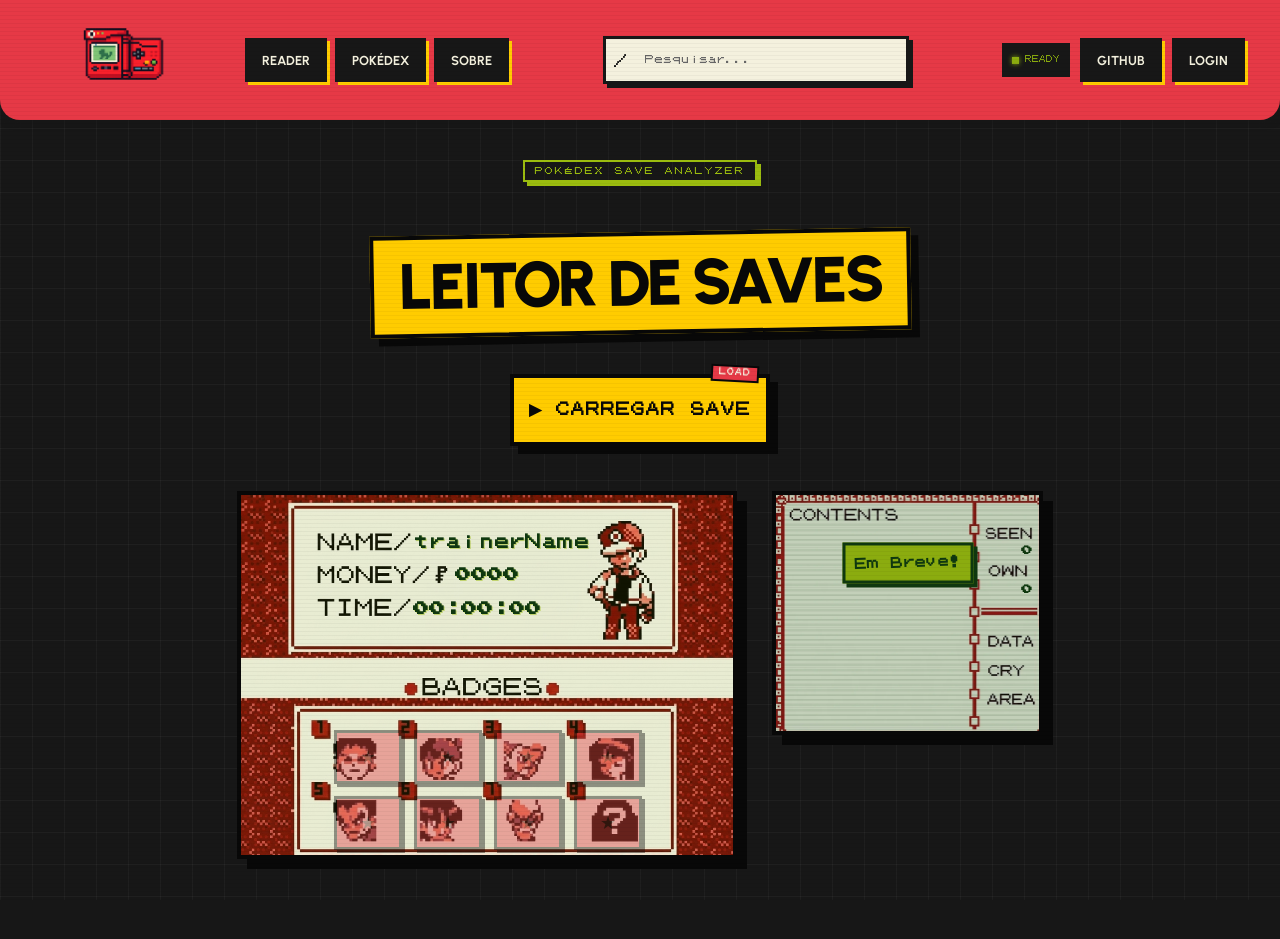
==== src/front/pages/index.html @ 4bd2f07f "." ====
<!DOCTYPE html>
<html lang="pt-br">
<head>
    <meta charset="UTF-8">
    <meta name="viewport" content="width=device-width, initial-scale=1.0">
    <link rel="stylesheet" href="../css/reset.css">
    <link rel="stylesheet" href="../css/global.css">
    <link rel="stylesheet" href="../css/index.css">
    <title>Leitor de Saves</title>
</head>
<body>
        <!-- =====================================================
         NAVBAR
    ====================================================== -->
    <div class="nav_area">
        <div class="nav_left">
            <div class="logo">
                <img
                    src="../public/images/dex_logo.png"
                    alt="Leitor de Saves"
                >
            </div>
            <div class="nav_links">
                <a href="index.html">
                    Reader
                </a>
                <a href="">
                    Pokédex
                </a>
                <a href="about.html">
                    Sobre
                </a>
            </div>
        </div>
        <div class="nav_search">
            <span class="search_icon">
                /
            </span>
            <input
                type="search"
                placeholder="Pesquisar..."
                aria-label="Pesquisar"
            >
        </div>
        <div class="nav_right">
            <div class="nav_status">
                <span class="status_light"></span>
                <span>
                    READY
                </span>
            </div>
            <a
                href="https://github.com/CatchAllProject/catch"
                target="_blank"
                rel="noopener noreferrer"
            >
                GitHub
            </a>
            <a href="login.html">
                Login
            </a>
        </div>
    </div>
    <div class="main_container">
            <h1>Leitor de Saves</h1>
            <input type="file" id="saveInput" hidden>
            <label for="saveInput" id="saveImportLabel">Carregar Save</label>
            <div class="info_container">
                <div id="trainerCard" class="trainerCardTemplate">
                    <img src="../public/images/trainer_card_template.png" alt="">
                    <div id="save_data">
                        <label id="trainer_name">trainerName</label>
                        <label id="trainer_money">0000</label>
                        <label id="trainer_time">00:00:00</label>
                    </div>
                    <div id="badge_block">
                        <li id="block_1" class="block"></li>
                        <li id="block_2" class="block"></li>
                        <li id="block_3" class="block"></li>
                        <li id="block_4" class="block"></li>
                        <li id="block_5" class="block"></li>
                        <li id="block_6" class="block"></li>
                        <li id="block_7" class="block"></li>
                        <li id="block_8" class="block"></li>
                    </div>
                </div> 
                <div class="pokedex_template">
                    <img src="../public/images/pokedex_template.webp" alt="">
                    <div id="dex_data">
                        <div id="seened">
                            <label id="seen">0</label>
                            <label id="own">0</label>
                        </div>
                        <div id="alert">Em Breve!</div>
                    </div>
                </div>
            </div>
    </div>
</body>
</html>
<script src="../js/save_decoder.js"></script>
---- src/front/css/global.css ----
@import url('https://fonts.googleapis.com/css2?family=Urbanist:ital,wght@0,100..900;1,100..900&display=swap');

@font-face {
    font-family: 'PokemonGB';
    src: url(../public/fonts/PokemonGb-RAeo.ttf) format('truetype');
    font-weight: normal;
    font-style: normal;
}

:root {
    --font1: 'Urbanist', sans-serif;
    --font2: 'PokemonGB', monospace;

    /* PALETA RETRO */
    --bg-main: #171717;
    --bg-card: #252525;

    --btn-card: #ffcc00;
    --hover: #e63946;

    --read-save: #8bac0f;

    --text-main: #f4f1de;

    --victory: #ffcc00;

    /* CORES AUXILIARES */
    --pixel-green: #9bbc0f;
    --pixel-dark: #0f380f;
    --pixel-mid: #306230;
    --pixel-light: #8bac0f;

    --black: #080808;
    --white: #f4f1de;

    /* BRUTALISMO */
    --border: 4px solid var(--black);
    --hard-shadow: 8px 8px 0 var(--black);
}


/* =========================================================
   BASE
========================================================= */

body {
    position: relative;

    min-height: 100vh;

    margin: 0;

    background-color: var(--bg-main);

    color: var(--text-main);

    font-family: var(--font1);

    overflow-x: hidden;
}


/*
    Grid de fundo.
    Não interfere nos elementos existentes.
*/

body::before {
    content: "";

    position: fixed;

    inset: 0;

    z-index: -2;

    background-image:
        linear-gradient(
            rgba(255, 255, 255, 0.035) 1px,
            transparent 1px
        ),
        linear-gradient(
            90deg,
            rgba(255, 255, 255, 0.035) 1px,
            transparent 1px
        );

    background-size: 32px 32px;

    pointer-events: none;
}


/*
    Ruído/scanlines.
*/

body::after {
    content: "";

    position: fixed;

    inset: 0;

    z-index: 100;

    pointer-events: none;

    background:
        repeating-linear-gradient(
            0deg,
            rgba(0, 0, 0, 0.08) 0px,
            rgba(0, 0, 0, 0.08) 1px,
            transparent 1px,
            transparent 4px
        );

    opacity: 0.45;
}


h1 {
    position: relative;

    margin: 55px 0 5px;

    padding: 15px 25px;

    font-family: var(--font1);

    font-size: clamp(38px, 5vw, 64px);

    font-weight: 900;

    line-height: 1;

    letter-spacing: -3px;

    text-transform: uppercase;

    color: var(--black);

    background-color: var(--btn-card);

    border: var(--border);

    box-shadow: var(--hard-shadow);

    transform: rotate(-1deg);
}


/* =========================================================
   NAVBAR
========================================================= */

.nav_area {

    display: flex;
    align-items: center;
    justify-content: space-between;

    width: 100%;
    height: 120px;

    padding: 0 35px;

    box-sizing: border-box;

    background-color: var(--hover);

    border-bottom-left-radius: 20px;
    border-bottom-right-radius: 20px;

    box-shadow:
        0px 0px 10px 0px var(--bg-main);

}


.nav_left {

    display: flex;
    align-items: center;

    gap: 30px;

    height: 100%;

}


.nav_area .logo {

    display: flex;
    align-items: center;
    justify-content: center;

    width: 180px;
    height: 120px;

}


.nav_area .logo img {

    width: 180px;
    height: 150px;

    object-fit: contain;

}


.nav_area .logo img:hover {

    cursor: pointer;

}


/* =========================================================
   NAV LINKS
========================================================= */

.nav_links {

    display: flex;
    align-items: center;

    gap: 8px;

}


.nav_links a {

    display: flex;
    align-items: center;
    justify-content: center;

    height: 38px;

    padding: 0 14px;

    background-color: var(--bg-main);

    border: 3px solid var(--bg-main);

    color: var(--text-main);

    font-family: var(--font1);

    font-size: 13px;
    font-weight: bold;

    text-decoration: none;
    text-transform: uppercase;

    box-shadow:
        3px 3px 0px var(--victory);

    transition:
        0.15s ease;

}


.nav_links a:hover {

    background-color: var(--victory);

    color: var(--bg-main);

    transform:
        translate(2px, 2px);

    box-shadow:
        1px 1px 0px var(--bg-main);

}


/* =========================================================
   SEARCH
========================================================= */

.nav_search {

    display: flex;
    align-items: center;

    width: 300px;
    height: 42px;

    background-color: var(--text-main);

    border: 3px solid var(--bg-main);

    box-shadow:
        4px 4px 0px var(--bg-main);

}


.search_icon {

    display: flex;
    align-items: center;
    justify-content: center;

    width: 35px;

    color: var(--bg-main);

    font-family: var(--font2);

    font-size: 14px;

}


.nav_search input {

    width: 100%;
    height: 100%;

    padding: 0 8px;

    box-sizing: border-box;

    border: none;
    outline: none;

    background: transparent;

    color: var(--bg-main);

    font-family: var(--font2);

    font-size: 9px;

}


.nav_search input:focus {

    background-color: var(--victory);

}


.nav_search input::placeholder {

    color: #666;

}


/* =========================================================
   NAV RIGHT
========================================================= */

.nav_right {

    display: flex;
    align-items: center;

    gap: 10px;

}


.nav_right > a {

    display: flex;
    align-items: center;
    justify-content: center;

    height: 38px;

    padding: 0 14px;

    background-color: var(--bg-main);

    border: 3px solid var(--bg-main);

    color: var(--text-main);

    font-family: var(--font1);

    font-size: 13px;
    font-weight: bold;

    text-decoration: none;
    text-transform: uppercase;

    box-shadow:
        3px 3px 0px var(--victory);

    transition:
        0.15s ease;

}


.nav_right > a:hover {

    background-color: var(--victory);

    color: var(--bg-main);

    transform:
        translate(2px, 2px);

    box-shadow:
        1px 1px 0px var(--bg-main);

}


/* =========================================================
   NAV STATUS
========================================================= */

.nav_status {

    display: flex;
    align-items: center;

    gap: 6px;

    height: 30px;

    padding: 0 8px;

    background-color: var(--bg-main);

    color: var(--read-save);

    font-family: var(--font2);

    font-size: 7px;

    border: 2px solid var(--bg-main);

}


.status_light {

    width: 7px;
    height: 7px;

    background-color: var(--read-save);

    box-shadow:
        0px 0px 5px var(--read-save);

    animation:
        status_blink 1.5s infinite;

}


@keyframes status_blink {

    0%,
    100% {
        opacity: 1;
    }

    50% {
        opacity: 0.35;
    }

}


/* =========================================================
   ÁREA DOS CARDS
========================================================= */

.info_container {
    display: flex;

    flex-direction: row;

    align-items: flex-start;

    justify-content: center;

    gap: 35px;

    width: 100%;

    margin-top: 10px;
}

/* =========================================================
   RESPONSIVIDADE
========================================================= */

@media (max-width: 900px) {

    .nav_area {
        height: 95px;

        padding: 0 25px;
    }


    .nav_area a {
        min-width: auto;

        padding: 10px 12px;

        font-size: 13px;
    }


    .nav_area img {
        width: 140px;
        height: 120px;
    }


    .nav_area::before,
    .nav_area::after {
        display: none;
    }


    .info_container {
        flex-direction: column;

        align-items: center;
    }

}


@media (max-width: 560px) {

    .main_container {
        gap: 30px;

        padding-left: 15px;
        padding-right: 15px;
    }


    h1 {
        width: calc(100% - 30px);

        box-sizing: border-box;

        font-size: 34px;

        letter-spacing: -2px;

        text-align: center;
    }


    .nav_area {
        height: 85px;
    }


    .nav_area img {
        width: 110px;
        height: 95px;
    }


    .nav_area a {
        padding: 8px;

        font-size: 10px;

        box-shadow: 3px 3px 0 var(--btn-card);
    }


    #saveImportLabel {
        width: 220px;

        height: 64px;

        font-size: 11px;
    }


    .trainerCardTemplate {
        width: min(500px, 100%);

        height: auto;

        aspect-ratio: 500 / 368;
    }


    .trainerCardTemplate img {
        width: 100%;

        height: 100%;
    }


    .pokedex_template {
        width: 271px;

        max-width: 100%;
    }


    #badge_block {
        transform: scale(0.9);
    }

}


@media (max-width: 400px) {

    .nav_area {
        padding: 0 10px;
    }


    .nav_area img {
        width: 90px;
        height: 80px;
    }


    h1 {
        font-size: 29px;
    }


    #badge_block {
        transform: scale(0.75);
        transform-origin: center;
    }

}
---- src/front/css/index.css ----
/* =========================================================
   MAIN
========================================================= */

.main_container {
    position: relative;

    display: flex;

    flex-direction: column;

    align-items: center;

    gap: 35px;

    width: 100%;

    padding-bottom: 80px;

    box-sizing: border-box;
}


/*
    Pequena etiqueta brutalista acima do botão.
*/

.main_container::before {
    content: "POKÉDEX SAVE ANALYZER";

    margin-top: 40px;

    padding: 5px 10px;

    color: var(--pixel-green);

    border: 2px solid var(--pixel-green);

    font-family: var(--font2);

    font-size: 8px;

    letter-spacing: 2px;

    box-shadow: 4px 4px 0 var(--pixel-green);
}


/*
    Retira o espaço original do h1,
    pois o pseudo-elemento acima ocupa esse papel.
*/

.main_container h1 {
    margin-top: 15px;
}


/* =========================================================
   BOTÃO DE IMPORTAÇÃO
========================================================= */

#saveImportLabel {
    position: relative;

    display: flex;

    align-items: center;

    justify-content: center;

    box-sizing: border-box;

    width: 260px;

    height: 72px;

    padding: 10px;

    background-color: var(--btn-card);

    color: var(--black);

    border: 4px solid var(--black);

    border-radius: 0;

    font-family: var(--font2);

    font-size: 14px;

    font-weight: bold;

    text-align: center;

    text-transform: uppercase;

    letter-spacing: 1px;

    box-shadow:
        8px 8px 0 var(--black);

    transition:
        transform 0.1s ease,
        box-shadow 0.1s ease,
        background-color 0.1s ease;
}


#saveImportLabel::before {
    content: "▶";

    margin-right: 14px;

    font-family: Arial, sans-serif;

    font-size: 16px;
}


#saveImportLabel::after {
    content: "LOAD";

    position: absolute;

    right: 7px;
    top: -13px;

    padding: 3px 6px;

    color: var(--white);

    background-color: var(--hover);

    border: 2px solid var(--black);

    font-family: var(--font2);

    font-size: 7px;

    transform: rotate(3deg);
}


#saveImportLabel:hover {
    cursor: pointer;

    background-color: var(--read-save);

    box-shadow:
        4px 4px 0 var(--black);

    transform: translate(4px, 4px);
}


#saveImportLabel:active {
    transform: translate(8px, 8px);

    box-shadow: 0 0 0 var(--black);
}


/* =========================================================
   ÁREA DOS CARDS
========================================================= */

.info_container {
    display: flex;

    flex-direction: row;

    align-items: flex-start;

    justify-content: center;

    gap: 35px;

    width: 100%;

    margin-top: 10px;
}


/* =========================================================
   TRAINER CARD
========================================================= */

.trainerCardTemplate {
    position: relative;

    display: flex;

    flex-direction: column;

    align-items: center;

    box-sizing: border-box;

    width: 500px;

    height: 368px;

    gap: 143px;

    border: 4px solid var(--black);

    box-shadow:
        10px 10px 0 var(--black);

    transition:
        box-shadow 0.2s ease,
        transform 0.2s ease;

    overflow: hidden;

    background-color: var(--pixel-green);
}


.trainerCardTemplate:hover {
    transform: translate(-3px, -3px);

    box-shadow:
        14px 14px 0 var(--black);
}


.trainerCardTemplate.show-shadow {
    box-shadow:
        10px 10px 0 var(--victory),
        14px 14px 0 var(--black);
}


.trainerCardTemplate img {
    position: absolute;

    inset: 0;

    z-index: 0;

    width: 500px;

    height: 368px;

    object-fit: cover;
}


/*
    Camada verde translúcida.
*/

.trainerCardTemplate::after {
    content: "";

    position: absolute;

    inset: 0;

    z-index: 1;

    background-color: rgba(155, 188, 15, 0.10);

    pointer-events: none;
}


/* =========================================================
   DADOS DO SAVE
========================================================= */

#save_data {
    position: relative;

    z-index: 3;

    top: 37px;
    left: 18px;

    display: flex;

    flex-direction: column;

    gap: 18px;
}


#trainer_name,
#trainer_money,
#trainer_time {
    font-family: var(--font2);

    color: var(--pixel-dark);

    font-weight: bold;

    text-shadow:
        1px 1px 0 rgba(155, 188, 15, 0.5);
}


#trainer_name {
    position: relative;

    top: 2px;
    left: 0;

    width: 184px;
    height: 16px;
}


#trainer_money {
    position: relative;

    left: 42px;

    width: 184px;
    height: 16px;
}


#trainer_time {
    width: 184px;

    height: 16px;
}


/* =========================================================
   BADGES
========================================================= */

#badge_block {
    position: relative;

    z-index: 3;

    display: grid;

    grid-template-columns:
        1fr 1fr 1fr 1fr;

    grid-template-rows:
        1fr 1fr;

    gap: 12px;

    width: 304px;
    height: 120px;

    padding: 4px;

    box-sizing: border-box;
}


#badge_block li {
    position: relative;

    display: flex;

    align-items: center;

    justify-content: center;

    width: 68px;
    height: 54px;

    box-sizing: border-box;

    list-style: none;

    left: -5px;
    top: 4px;

    background-color: var(--hover);

    border: 3px solid var(--black);

    opacity: 0.4;

    color: var(--btn-card);

    box-shadow:
        3px 3px 0 var(--black);

    transition:
        opacity 0.2s ease,
        transform 0.1s ease;
}


#badge_block li::before {
    content: "★";

    color: var(--black);

    font-size: 18px;

    opacity: 0.6;
}


#badge_block li:hover {
    opacity: 1;

    transform: translate(-2px, -2px);
}


/* =========================================================
   POKEDEX
========================================================= */

.pokedex_template {
    position: relative;

    box-sizing: border-box;

    width: 271px;
    height: 244px;

    font-family: var(--font2);

    border: 4px solid var(--black);

    background-color: var(--read-save);

    box-shadow:
        10px 10px 0 var(--black);

    transition:
        box-shadow 0.2s ease,
        transform 0.2s ease;

    overflow: hidden;
}


.pokedex_template:hover {
    transform: translate(-3px, -3px);

    box-shadow:
        14px 14px 0 var(--black);
}


.pokedex_template.show-shadow {
    box-shadow:
        10px 10px 0 var(--victory),
        14px 14px 0 var(--black);
}


.pokedex_template img {
    position: absolute;

    z-index: 0;

    inset: 0;

    width: 271px;
    height: 244px;

    object-fit: cover;

    background-color: var(--read-save);
}


/*
    Efeito de display LCD.
*/

.pokedex_template::after {
    content: "";

    position: absolute;

    inset: 0;

    z-index: 1;

    pointer-events: none;

    background:
        repeating-linear-gradient(
            0deg,
            rgba(15, 56, 15, 0.08) 0px,
            rgba(15, 56, 15, 0.08) 2px,
            transparent 2px,
            transparent 5px
        );
}


/* =========================================================
   DADOS DA POKEDEX
========================================================= */

#dex_data {
    position: relative;

    z-index: 3;

    width: 100%;
    height: 100%;
}


#seened {
    position: relative;

    display: flex;

    flex-direction: column;

    align-items: flex-end;

    gap: 28px;

    width: 50px;
    height: 16px;

    top: 50px;
    left: 206px;

    color: var(--pixel-dark);

    font-size: 11px;

    font-family: var(--font2);

    font-weight: bold;

    text-align: end;
}


#alert {
    position: relative;

    z-index: 4;

    width: 100%;

    margin-top: 45px;

    color: var(--pixel-dark);

    font-family: var(--font2);

    font-size: 12px;

    font-weight: bold;

    line-height: normal;

    text-align: center;

    text-indent: 0;

    transform: rotate(-2deg);
}


#alert::before {
    content: "";

    position: absolute;

    z-index: -1;

    left: 50%;

    top: 50%;

    width: 125px;
    height: 35px;

    background-color: var(--pixel-light);

    border: 3px solid var(--pixel-dark);

    box-shadow:
        4px 4px 0 var(--pixel-dark);

    transform: translate(-50%, -50%) rotate(2deg);
}


/* =========================================================
   RESPONSIVIDADE
========================================================= */

@media (max-width: 900px) {

    .nav_area {
        height: 95px;

        padding: 0 25px;
    }


    .nav_area a {
        min-width: auto;

        padding: 10px 12px;

        font-size: 13px;
    }


    .nav_area img {
        width: 140px;
        height: 120px;
    }


    .nav_area::before,
    .nav_area::after {
        display: none;
    }


    .info_container {
        flex-direction: column;

        align-items: center;
    }

}


@media (max-width: 560px) {

    .main_container {
        gap: 30px;

        padding-left: 15px;
        padding-right: 15px;
    }


    h1 {
        width: calc(100% - 30px);

        box-sizing: border-box;

        font-size: 34px;

        letter-spacing: -2px;

        text-align: center;
    }


    .nav_area {
        height: 85px;
    }


    .nav_area img {
        width: 110px;
        height: 95px;
    }


    .nav_area a {
        padding: 8px;

        font-size: 10px;

        box-shadow: 3px 3px 0 var(--btn-card);
    }


    #saveImportLabel {
        width: 220px;

        height: 64px;

        font-size: 11px;
    }


    .trainerCardTemplate {
        width: min(500px, 100%);

        height: auto;

        aspect-ratio: 500 / 368;
    }


    .trainerCardTemplate img {
        width: 100%;

        height: 100%;
    }


    .pokedex_template {
        width: 271px;

        max-width: 100%;
    }


    #badge_block {
        transform: scale(0.9);
    }

}


@media (max-width: 400px) {

    .nav_area {
        padding: 0 10px;
    }


    .nav_area img {
        width: 90px;
        height: 80px;
    }


    h1 {
        font-size: 29px;
    }


    #badge_block {
        transform: scale(0.75);
        transform-origin: center;
    }

}
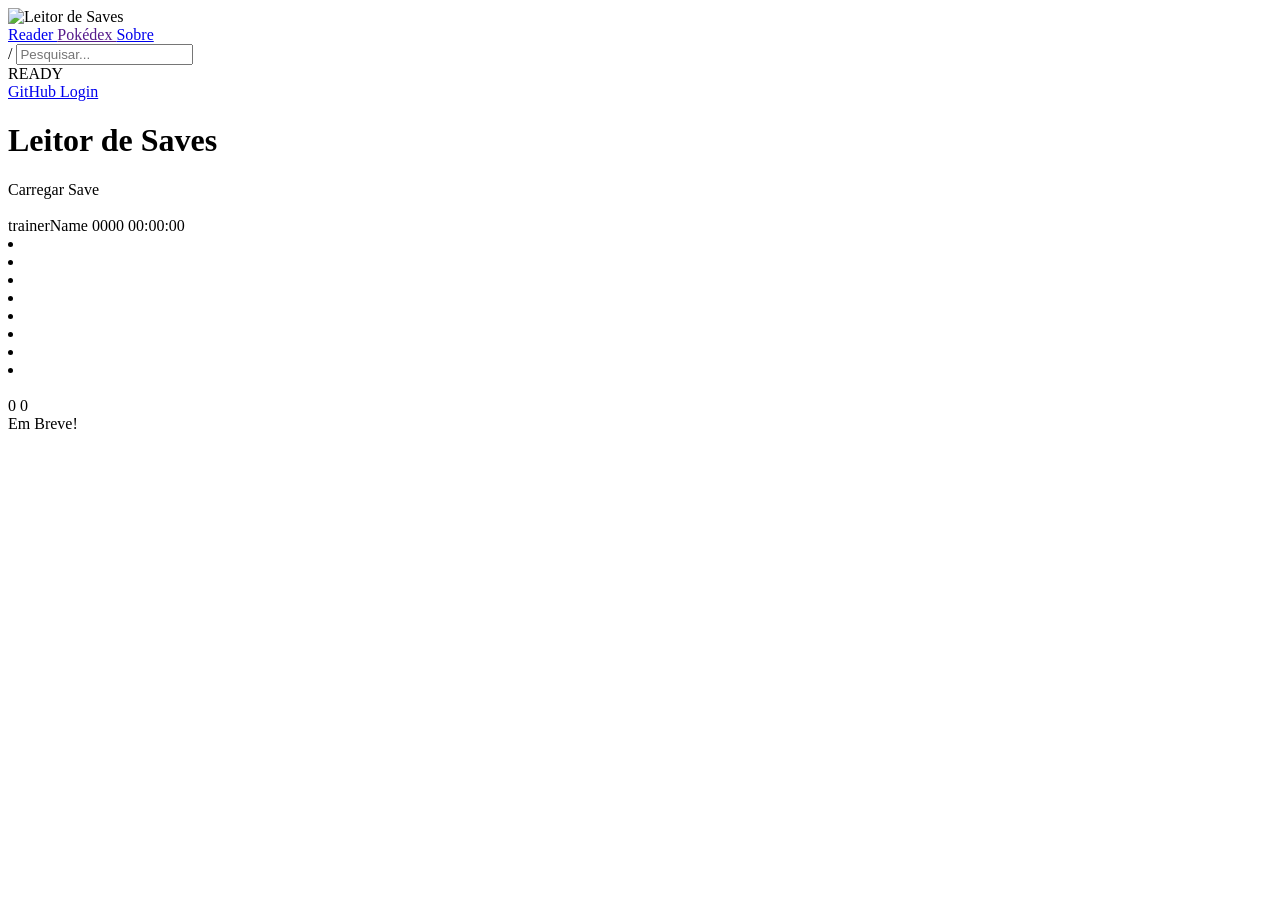
==== commit 24d9e611: "." ====
--- a/src/front/pages/index.html
+++ b/src/front/pages/index.html
@@ -3,9 +3,9 @@
 <head>
     <meta charset="UTF-8">
     <meta name="viewport" content="width=device-width, initial-scale=1.0">
-    <link rel="stylesheet" href="../css/reset.css">
-    <link rel="stylesheet" href="../css/global.css">
-    <link rel="stylesheet" href="../css/index.css">
+    <link rel="stylesheet" href="/css/reset.css">
+    <link rel="stylesheet" href="/css/global.css">
+    <link rel="stylesheet" href="/css/index.css">
     <title>Leitor de Saves</title>
 </head>
 <body>
@@ -16,7 +16,7 @@
         <div class="nav_left">
             <div class="logo">
                 <img
-                    src="../public/images/dex_logo.png"
+                    src="/public/images/dex_logo.png"
                     alt="Leitor de Saves"
                 >
             </div>
@@ -67,7 +67,7 @@
             <label for="saveInput" id="saveImportLabel">Carregar Save</label>
             <div class="info_container">
                 <div id="trainerCard" class="trainerCardTemplate">
-                    <img src="../public/images/trainer_card_template.png" alt="">
+                    <img src="/public/images/trainer_card_template.png" alt="">
                     <div id="save_data">
                         <label id="trainer_name">trainerName</label>
                         <label id="trainer_money">0000</label>
@@ -85,7 +85,7 @@
                     </div>
                 </div> 
                 <div class="pokedex_template">
-                    <img src="../public/images/pokedex_template.webp" alt="">
+                    <img src="/public/images/pokedex_template.webp" alt="">
                     <div id="dex_data">
                         <div id="seened">
                             <label id="seen">0</label>
@@ -98,4 +98,4 @@
     </div>
 </body>
 </html>
-<script src="../js/save_decoder.js"></script>+<script src="/js/save_decoder.js"></script>
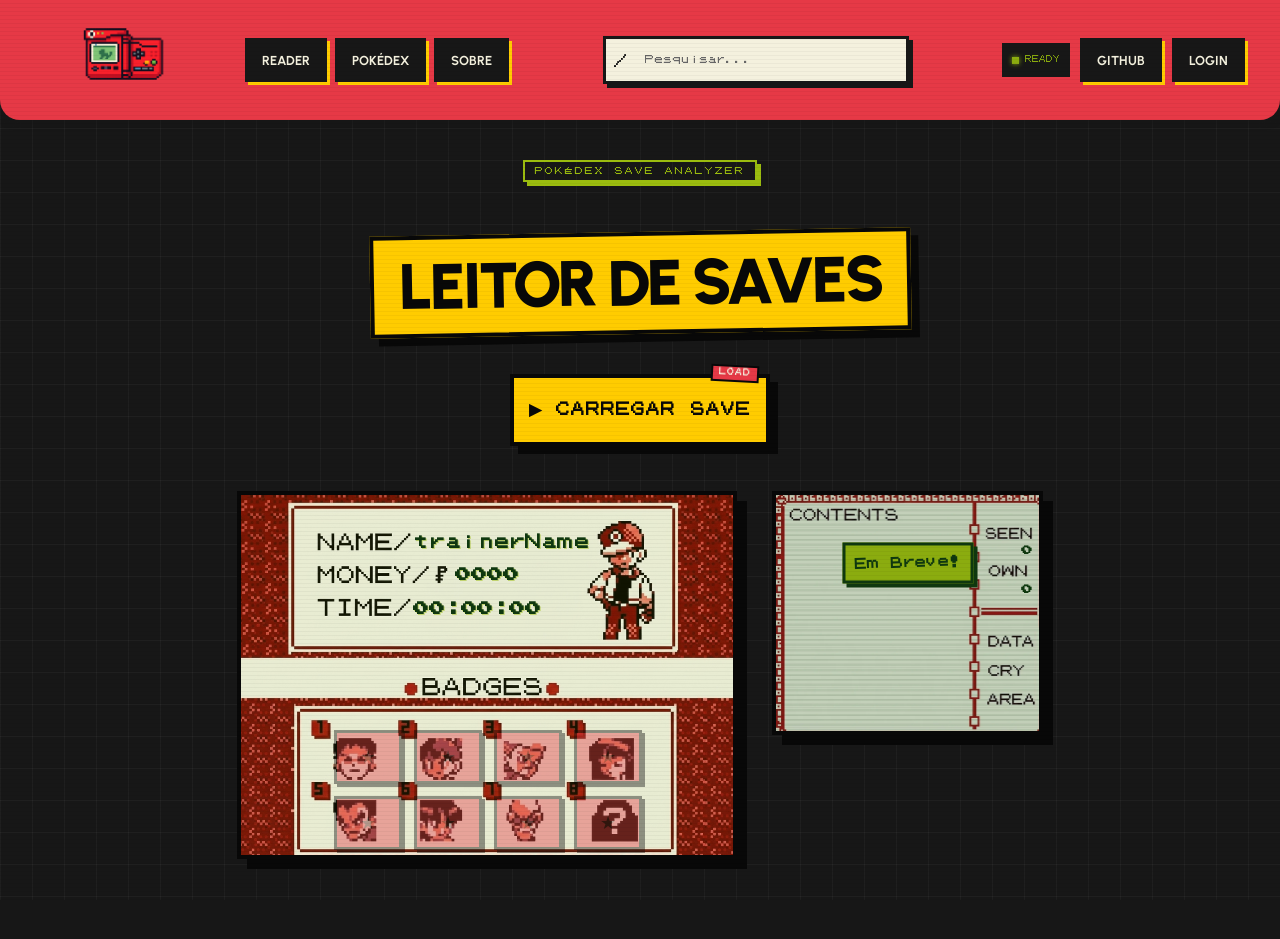
==== commit af51ab04: "." ====
--- a/src/front/pages/index.html
+++ b/src/front/pages/index.html
@@ -3,9 +3,9 @@
 <head>
     <meta charset="UTF-8">
     <meta name="viewport" content="width=device-width, initial-scale=1.0">
-    <link rel="stylesheet" href="/css/reset.css">
-    <link rel="stylesheet" href="/css/global.css">
-    <link rel="stylesheet" href="/css/index.css">
+    <link rel="stylesheet" href="../css/reset.css">
+    <link rel="stylesheet" href="../css/global.css">
+    <link rel="stylesheet" href="../css/index.css">
     <title>Leitor de Saves</title>
 </head>
 <body>
@@ -16,7 +16,7 @@
         <div class="nav_left">
             <div class="logo">
                 <img
-                    src="/public/images/dex_logo.png"
+                    src="../public/images/dex_logo.png"
                     alt="Leitor de Saves"
                 >
             </div>
@@ -67,7 +67,7 @@
             <label for="saveInput" id="saveImportLabel">Carregar Save</label>
             <div class="info_container">
                 <div id="trainerCard" class="trainerCardTemplate">
-                    <img src="/public/images/trainer_card_template.png" alt="">
+                    <img src="../public/images/trainer_card_template.png" alt="">
                     <div id="save_data">
                         <label id="trainer_name">trainerName</label>
                         <label id="trainer_money">0000</label>
@@ -85,7 +85,7 @@
                     </div>
                 </div> 
                 <div class="pokedex_template">
-                    <img src="/public/images/pokedex_template.webp" alt="">
+                    <img src="../public/images/pokedex_template.webp" alt="">
                     <div id="dex_data">
                         <div id="seened">
                             <label id="seen">0</label>
@@ -98,4 +98,4 @@
     </div>
 </body>
 </html>
-<script src="/js/save_decoder.js"></script>+<script src="../js/save_decoder.js"></script>
--- a/src/front/css/global.css
+++ b/src/front/css/global.css
@@ -0,0 +1,648 @@
+@import url('https://fonts.googleapis.com/css2?family=Urbanist:ital,wght@0,100..900;1,100..900&display=swap');
+
+@font-face {
+    font-family: 'PokemonGB';
+    src: url(../public/fonts/PokemonGb-RAeo.ttf) format('truetype');
+    font-weight: normal;
+    font-style: normal;
+}
+
+:root {
+    --font1: 'Urbanist', sans-serif;
+    --font2: 'PokemonGB', monospace;
+
+    /* PALETA RETRO */
+    --bg-main: #171717;
+    --bg-card: #252525;
+
+    --btn-card: #ffcc00;
+    --hover: #e63946;
+
+    --read-save: #8bac0f;
+
+    --text-main: #f4f1de;
+
+    --victory: #ffcc00;
+
+    /* CORES AUXILIARES */
+    --pixel-green: #9bbc0f;
+    --pixel-dark: #0f380f;
+    --pixel-mid: #306230;
+    --pixel-light: #8bac0f;
+
+    --black: #080808;
+    --white: #f4f1de;
+
+    /* BRUTALISMO */
+    --border: 4px solid var(--black);
+    --hard-shadow: 8px 8px 0 var(--black);
+}
+
+
+/* =========================================================
+   BASE
+========================================================= */
+
+body {
+    position: relative;
+
+    min-height: 100vh;
+
+    margin: 0;
+
+    background-color: var(--bg-main);
+
+    color: var(--text-main);
+
+    font-family: var(--font1);
+
+    overflow-x: hidden;
+}
+
+
+/*
+    Grid de fundo.
+    Não interfere nos elementos existentes.
+*/
+
+body::before {
+    content: "";
+
+    position: fixed;
+
+    inset: 0;
+
+    z-index: -2;
+
+    background-image:
+        linear-gradient(
+            rgba(255, 255, 255, 0.035) 1px,
+            transparent 1px
+        ),
+        linear-gradient(
+            90deg,
+            rgba(255, 255, 255, 0.035) 1px,
+            transparent 1px
+        );
+
+    background-size: 32px 32px;
+
+    pointer-events: none;
+}
+
+
+/*
+    Ruído/scanlines.
+*/
+
+body::after {
+    content: "";
+
+    position: fixed;
+
+    inset: 0;
+
+    z-index: 100;
+
+    pointer-events: none;
+
+    background:
+        repeating-linear-gradient(
+            0deg,
+            rgba(0, 0, 0, 0.08) 0px,
+            rgba(0, 0, 0, 0.08) 1px,
+            transparent 1px,
+            transparent 4px
+        );
+
+    opacity: 0.45;
+}
+
+
+h1 {
+    position: relative;
+
+    margin: 55px 0 5px;
+
+    padding: 15px 25px;
+
+    font-family: var(--font1);
+
+    font-size: clamp(38px, 5vw, 64px);
+
+    font-weight: 900;
+
+    line-height: 1;
+
+    letter-spacing: -3px;
+
+    text-transform: uppercase;
+
+    color: var(--black);
+
+    background-color: var(--btn-card);
+
+    border: var(--border);
+
+    box-shadow: var(--hard-shadow);
+
+    transform: rotate(-1deg);
+}
+
+
+/* =========================================================
+   NAVBAR
+========================================================= */
+
+.nav_area {
+
+    display: flex;
+    align-items: center;
+    justify-content: space-between;
+
+    width: 100%;
+    height: 120px;
+
+    padding: 0 35px;
+
+    box-sizing: border-box;
+
+    background-color: var(--hover);
+
+    border-bottom-left-radius: 20px;
+    border-bottom-right-radius: 20px;
+
+    box-shadow:
+        0px 0px 10px 0px var(--bg-main);
+
+}
+
+
+.nav_left {
+
+    display: flex;
+    align-items: center;
+
+    gap: 30px;
+
+    height: 100%;
+
+}
+
+
+.nav_area .logo {
+
+    display: flex;
+    align-items: center;
+    justify-content: center;
+
+    width: 180px;
+    height: 120px;
+
+}
+
+
+.nav_area .logo img {
+
+    width: 180px;
+    height: 150px;
+
+    object-fit: contain;
+
+}
+
+
+.nav_area .logo img:hover {
+
+    cursor: pointer;
+
+}
+
+
+/* =========================================================
+   NAV LINKS
+========================================================= */
+
+.nav_links {
+
+    display: flex;
+    align-items: center;
+
+    gap: 8px;
+
+}
+
+
+.nav_links a {
+
+    display: flex;
+    align-items: center;
+    justify-content: center;
+
+    height: 38px;
+
+    padding: 0 14px;
+
+    background-color: var(--bg-main);
+
+    border: 3px solid var(--bg-main);
+
+    color: var(--text-main);
+
+    font-family: var(--font1);
+
+    font-size: 13px;
+    font-weight: bold;
+
+    text-decoration: none;
+    text-transform: uppercase;
+
+    box-shadow:
+        3px 3px 0px var(--victory);
+
+    transition:
+        0.15s ease;
+
+}
+
+
+.nav_links a:hover {
+
+    background-color: var(--victory);
+
+    color: var(--bg-main);
+
+    transform:
+        translate(2px, 2px);
+
+    box-shadow:
+        1px 1px 0px var(--bg-main);
+
+}
+
+
+/* =========================================================
+   SEARCH
+========================================================= */
+
+.nav_search {
+
+    display: flex;
+    align-items: center;
+
+    width: 300px;
+    height: 42px;
+
+    background-color: var(--text-main);
+
+    border: 3px solid var(--bg-main);
+
+    box-shadow:
+        4px 4px 0px var(--bg-main);
+
+}
+
+
+.search_icon {
+
+    display: flex;
+    align-items: center;
+    justify-content: center;
+
+    width: 35px;
+
+    color: var(--bg-main);
+
+    font-family: var(--font2);
+
+    font-size: 14px;
+
+}
+
+
+.nav_search input {
+
+    width: 100%;
+    height: 100%;
+
+    padding: 0 8px;
+
+    box-sizing: border-box;
+
+    border: none;
+    outline: none;
+
+    background: transparent;
+
+    color: var(--bg-main);
+
+    font-family: var(--font2);
+
+    font-size: 9px;
+
+}
+
+
+.nav_search input:focus {
+
+    background-color: var(--victory);
+
+}
+
+
+.nav_search input::placeholder {
+
+    color: #666;
+
+}
+
+
+/* =========================================================
+   NAV RIGHT
+========================================================= */
+
+.nav_right {
+
+    display: flex;
+    align-items: center;
+
+    gap: 10px;
+
+}
+
+
+.nav_right > a {
+
+    display: flex;
+    align-items: center;
+    justify-content: center;
+
+    height: 38px;
+
+    padding: 0 14px;
+
+    background-color: var(--bg-main);
+
+    border: 3px solid var(--bg-main);
+
+    color: var(--text-main);
+
+    font-family: var(--font1);
+
+    font-size: 13px;
+    font-weight: bold;
+
+    text-decoration: none;
+    text-transform: uppercase;
+
+    box-shadow:
+        3px 3px 0px var(--victory);
+
+    transition:
+        0.15s ease;
+
+}
+
+
+.nav_right > a:hover {
+
+    background-color: var(--victory);
+
+    color: var(--bg-main);
+
+    transform:
+        translate(2px, 2px);
+
+    box-shadow:
+        1px 1px 0px var(--bg-main);
+
+}
+
+
+/* =========================================================
+   NAV STATUS
+========================================================= */
+
+.nav_status {
+
+    display: flex;
+    align-items: center;
+
+    gap: 6px;
+
+    height: 30px;
+
+    padding: 0 8px;
+
+    background-color: var(--bg-main);
+
+    color: var(--read-save);
+
+    font-family: var(--font2);
+
+    font-size: 7px;
+
+    border: 2px solid var(--bg-main);
+
+}
+
+
+.status_light {
+
+    width: 7px;
+    height: 7px;
+
+    background-color: var(--read-save);
+
+    box-shadow:
+        0px 0px 5px var(--read-save);
+
+    animation:
+        status_blink 1.5s infinite;
+
+}
+
+
+@keyframes status_blink {
+
+    0%,
+    100% {
+        opacity: 1;
+    }
+
+    50% {
+        opacity: 0.35;
+    }
+
+}
+
+
+/* =========================================================
+   ÁREA DOS CARDS
+========================================================= */
+
+.info_container {
+    display: flex;
+
+    flex-direction: row;
+
+    align-items: flex-start;
+
+    justify-content: center;
+
+    gap: 35px;
+
+    width: 100%;
+
+    margin-top: 10px;
+}
+
+/* =========================================================
+   RESPONSIVIDADE
+========================================================= */
+
+@media (max-width: 900px) {
+
+    .nav_area {
+        height: 95px;
+
+        padding: 0 25px;
+    }
+
+
+    .nav_area a {
+        min-width: auto;
+
+        padding: 10px 12px;
+
+        font-size: 13px;
+    }
+
+
+    .nav_area img {
+        width: 140px;
+        height: 120px;
+    }
+
+
+    .nav_area::before,
+    .nav_area::after {
+        display: none;
+    }
+
+
+    .info_container {
+        flex-direction: column;
+
+        align-items: center;
+    }
+
+}
+
+
+@media (max-width: 560px) {
+
+    .main_container {
+        gap: 30px;
+
+        padding-left: 15px;
+        padding-right: 15px;
+    }
+
+
+    h1 {
+        width: calc(100% - 30px);
+
+        box-sizing: border-box;
+
+        font-size: 34px;
+
+        letter-spacing: -2px;
+
+        text-align: center;
+    }
+
+
+    .nav_area {
+        height: 85px;
+    }
+
+
+    .nav_area img {
+        width: 110px;
+        height: 95px;
+    }
+
+
+    .nav_area a {
+        padding: 8px;
+
+        font-size: 10px;
+
+        box-shadow: 3px 3px 0 var(--btn-card);
+    }
+
+
+    #saveImportLabel {
+        width: 220px;
+
+        height: 64px;
+
+        font-size: 11px;
+    }
+
+
+    .trainerCardTemplate {
+        width: min(500px, 100%);
+
+        height: auto;
+
+        aspect-ratio: 500 / 368;
+    }
+
+
+    .trainerCardTemplate img {
+        width: 100%;
+
+        height: 100%;
+    }
+
+
+    .pokedex_template {
+        width: 271px;
+
+        max-width: 100%;
+    }
+
+
+    #badge_block {
+        transform: scale(0.9);
+    }
+
+}
+
+
+@media (max-width: 400px) {
+
+    .nav_area {
+        padding: 0 10px;
+    }
+
+
+    .nav_area img {
+        width: 90px;
+        height: 80px;
+    }
+
+
+    h1 {
+        font-size: 29px;
+    }
+
+
+    #badge_block {
+        transform: scale(0.75);
+        transform-origin: center;
+    }
+
+}
--- a/src/front/css/index.css
+++ b/src/front/css/index.css
@@ -0,0 +1,743 @@
+/* =========================================================
+   MAIN
+========================================================= */
+
+.main_container {
+    position: relative;
+
+    display: flex;
+
+    flex-direction: column;
+
+    align-items: center;
+
+    gap: 35px;
+
+    width: 100%;
+
+    padding-bottom: 80px;
+
+    box-sizing: border-box;
+}
+
+
+/*
+    Pequena etiqueta brutalista acima do botão.
+*/
+
+.main_container::before {
+    content: "POKÉDEX SAVE ANALYZER";
+
+    margin-top: 40px;
+
+    padding: 5px 10px;
+
+    color: var(--pixel-green);
+
+    border: 2px solid var(--pixel-green);
+
+    font-family: var(--font2);
+
+    font-size: 8px;
+
+    letter-spacing: 2px;
+
+    box-shadow: 4px 4px 0 var(--pixel-green);
+}
+
+
+/*
+    Retira o espaço original do h1,
+    pois o pseudo-elemento acima ocupa esse papel.
+*/
+
+.main_container h1 {
+    margin-top: 15px;
+}
+
+
+/* =========================================================
+   BOTÃO DE IMPORTAÇÃO
+========================================================= */
+
+#saveImportLabel {
+    position: relative;
+
+    display: flex;
+
+    align-items: center;
+
+    justify-content: center;
+
+    box-sizing: border-box;
+
+    width: 260px;
+
+    height: 72px;
+
+    padding: 10px;
+
+    background-color: var(--btn-card);
+
+    color: var(--black);
+
+    border: 4px solid var(--black);
+
+    border-radius: 0;
+
+    font-family: var(--font2);
+
+    font-size: 14px;
+
+    font-weight: bold;
+
+    text-align: center;
+
+    text-transform: uppercase;
+
+    letter-spacing: 1px;
+
+    box-shadow:
+        8px 8px 0 var(--black);
+
+    transition:
+        transform 0.1s ease,
+        box-shadow 0.1s ease,
+        background-color 0.1s ease;
+}
+
+
+#saveImportLabel::before {
+    content: "▶";
+
+    margin-right: 14px;
+
+    font-family: Arial, sans-serif;
+
+    font-size: 16px;
+}
+
+
+#saveImportLabel::after {
+    content: "LOAD";
+
+    position: absolute;
+
+    right: 7px;
+    top: -13px;
+
+    padding: 3px 6px;
+
+    color: var(--white);
+
+    background-color: var(--hover);
+
+    border: 2px solid var(--black);
+
+    font-family: var(--font2);
+
+    font-size: 7px;
+
+    transform: rotate(3deg);
+}
+
+
+#saveImportLabel:hover {
+    cursor: pointer;
+
+    background-color: var(--read-save);
+
+    box-shadow:
+        4px 4px 0 var(--black);
+
+    transform: translate(4px, 4px);
+}
+
+
+#saveImportLabel:active {
+    transform: translate(8px, 8px);
+
+    box-shadow: 0 0 0 var(--black);
+}
+
+
+/* =========================================================
+   ÁREA DOS CARDS
+========================================================= */
+
+.info_container {
+    display: flex;
+
+    flex-direction: row;
+
+    align-items: flex-start;
+
+    justify-content: center;
+
+    gap: 35px;
+
+    width: 100%;
+
+    margin-top: 10px;
+}
+
+
+/* =========================================================
+   TRAINER CARD
+========================================================= */
+
+.trainerCardTemplate {
+    position: relative;
+
+    display: flex;
+
+    flex-direction: column;
+
+    align-items: center;
+
+    box-sizing: border-box;
+
+    width: 500px;
+
+    height: 368px;
+
+    gap: 143px;
+
+    border: 4px solid var(--black);
+
+    box-shadow:
+        10px 10px 0 var(--black);
+
+    transition:
+        box-shadow 0.2s ease,
+        transform 0.2s ease;
+
+    overflow: hidden;
+
+    background-color: var(--pixel-green);
+}
+
+
+.trainerCardTemplate:hover {
+    transform: translate(-3px, -3px);
+
+    box-shadow:
+        14px 14px 0 var(--black);
+}
+
+
+.trainerCardTemplate.show-shadow {
+    box-shadow:
+        10px 10px 0 var(--victory),
+        14px 14px 0 var(--black);
+}
+
+
+.trainerCardTemplate img {
+    position: absolute;
+
+    inset: 0;
+
+    z-index: 0;
+
+    width: 500px;
+
+    height: 368px;
+
+    object-fit: cover;
+}
+
+
+/*
+    Camada verde translúcida.
+*/
+
+.trainerCardTemplate::after {
+    content: "";
+
+    position: absolute;
+
+    inset: 0;
+
+    z-index: 1;
+
+    background-color: rgba(155, 188, 15, 0.10);
+
+    pointer-events: none;
+}
+
+
+/* =========================================================
+   DADOS DO SAVE
+========================================================= */
+
+#save_data {
+    position: relative;
+
+    z-index: 3;
+
+    top: 37px;
+    left: 18px;
+
+    display: flex;
+
+    flex-direction: column;
+
+    gap: 18px;
+}
+
+
+#trainer_name,
+#trainer_money,
+#trainer_time {
+    font-family: var(--font2);
+
+    color: var(--pixel-dark);
+
+    font-weight: bold;
+
+    text-shadow:
+        1px 1px 0 rgba(155, 188, 15, 0.5);
+}
+
+
+#trainer_name {
+    position: relative;
+
+    top: 2px;
+    left: 0;
+
+    width: 184px;
+    height: 16px;
+}
+
+
+#trainer_money {
+    position: relative;
+
+    left: 42px;
+
+    width: 184px;
+    height: 16px;
+}
+
+
+#trainer_time {
+    width: 184px;
+
+    height: 16px;
+}
+
+
+/* =========================================================
+   BADGES
+========================================================= */
+
+#badge_block {
+    position: relative;
+
+    z-index: 3;
+
+    display: grid;
+
+    grid-template-columns:
+        1fr 1fr 1fr 1fr;
+
+    grid-template-rows:
+        1fr 1fr;
+
+    gap: 12px;
+
+    width: 304px;
+    height: 120px;
+
+    padding: 4px;
+
+    box-sizing: border-box;
+}
+
+
+#badge_block li {
+    position: relative;
+
+    display: flex;
+
+    align-items: center;
+
+    justify-content: center;
+
+    width: 68px;
+    height: 54px;
+
+    box-sizing: border-box;
+
+    list-style: none;
+
+    left: -5px;
+    top: 4px;
+
+    background-color: var(--hover);
+
+    border: 3px solid var(--black);
+
+    opacity: 0.4;
+
+    color: var(--btn-card);
+
+    box-shadow:
+        3px 3px 0 var(--black);
+
+    transition:
+        opacity 0.2s ease,
+        transform 0.1s ease;
+}
+
+
+#badge_block li::before {
+    content: "★";
+
+    color: var(--black);
+
+    font-size: 18px;
+
+    opacity: 0.6;
+}
+
+
+#badge_block li:hover {
+    opacity: 1;
+
+    transform: translate(-2px, -2px);
+}
+
+
+/* =========================================================
+   POKEDEX
+========================================================= */
+
+.pokedex_template {
+    position: relative;
+
+    box-sizing: border-box;
+
+    width: 271px;
+    height: 244px;
+
+    font-family: var(--font2);
+
+    border: 4px solid var(--black);
+
+    background-color: var(--read-save);
+
+    box-shadow:
+        10px 10px 0 var(--black);
+
+    transition:
+        box-shadow 0.2s ease,
+        transform 0.2s ease;
+
+    overflow: hidden;
+}
+
+
+.pokedex_template:hover {
+    transform: translate(-3px, -3px);
+
+    box-shadow:
+        14px 14px 0 var(--black);
+}
+
+
+.pokedex_template.show-shadow {
+    box-shadow:
+        10px 10px 0 var(--victory),
+        14px 14px 0 var(--black);
+}
+
+
+.pokedex_template img {
+    position: absolute;
+
+    z-index: 0;
+
+    inset: 0;
+
+    width: 271px;
+    height: 244px;
+
+    object-fit: cover;
+
+    background-color: var(--read-save);
+}
+
+
+/*
+    Efeito de display LCD.
+*/
+
+.pokedex_template::after {
+    content: "";
+
+    position: absolute;
+
+    inset: 0;
+
+    z-index: 1;
+
+    pointer-events: none;
+
+    background:
+        repeating-linear-gradient(
+            0deg,
+            rgba(15, 56, 15, 0.08) 0px,
+            rgba(15, 56, 15, 0.08) 2px,
+            transparent 2px,
+            transparent 5px
+        );
+}
+
+
+/* =========================================================
+   DADOS DA POKEDEX
+========================================================= */
+
+#dex_data {
+    position: relative;
+
+    z-index: 3;
+
+    width: 100%;
+    height: 100%;
+}
+
+
+#seened {
+    position: relative;
+
+    display: flex;
+
+    flex-direction: column;
+
+    align-items: flex-end;
+
+    gap: 28px;
+
+    width: 50px;
+    height: 16px;
+
+    top: 50px;
+    left: 206px;
+
+    color: var(--pixel-dark);
+
+    font-size: 11px;
+
+    font-family: var(--font2);
+
+    font-weight: bold;
+
+    text-align: end;
+}
+
+
+#alert {
+    position: relative;
+
+    z-index: 4;
+
+    width: 100%;
+
+    margin-top: 45px;
+
+    color: var(--pixel-dark);
+
+    font-family: var(--font2);
+
+    font-size: 12px;
+
+    font-weight: bold;
+
+    line-height: normal;
+
+    text-align: center;
+
+    text-indent: 0;
+
+    transform: rotate(-2deg);
+}
+
+
+#alert::before {
+    content: "";
+
+    position: absolute;
+
+    z-index: -1;
+
+    left: 50%;
+
+    top: 50%;
+
+    width: 125px;
+    height: 35px;
+
+    background-color: var(--pixel-light);
+
+    border: 3px solid var(--pixel-dark);
+
+    box-shadow:
+        4px 4px 0 var(--pixel-dark);
+
+    transform: translate(-50%, -50%) rotate(2deg);
+}
+
+
+/* =========================================================
+   RESPONSIVIDADE
+========================================================= */
+
+@media (max-width: 900px) {
+
+    .nav_area {
+        height: 95px;
+
+        padding: 0 25px;
+    }
+
+
+    .nav_area a {
+        min-width: auto;
+
+        padding: 10px 12px;
+
+        font-size: 13px;
+    }
+
+
+    .nav_area img {
+        width: 140px;
+        height: 120px;
+    }
+
+
+    .nav_area::before,
+    .nav_area::after {
+        display: none;
+    }
+
+
+    .info_container {
+        flex-direction: column;
+
+        align-items: center;
+    }
+
+}
+
+
+@media (max-width: 560px) {
+
+    .main_container {
+        gap: 30px;
+
+        padding-left: 15px;
+        padding-right: 15px;
+    }
+
+
+    h1 {
+        width: calc(100% - 30px);
+
+        box-sizing: border-box;
+
+        font-size: 34px;
+
+        letter-spacing: -2px;
+
+        text-align: center;
+    }
+
+
+    .nav_area {
+        height: 85px;
+    }
+
+
+    .nav_area img {
+        width: 110px;
+        height: 95px;
+    }
+
+
+    .nav_area a {
+        padding: 8px;
+
+        font-size: 10px;
+
+        box-shadow: 3px 3px 0 var(--btn-card);
+    }
+
+
+    #saveImportLabel {
+        width: 220px;
+
+        height: 64px;
+
+        font-size: 11px;
+    }
+
+
+    .trainerCardTemplate {
+        width: min(500px, 100%);
+
+        height: auto;
+
+        aspect-ratio: 500 / 368;
+    }
+
+
+    .trainerCardTemplate img {
+        width: 100%;
+
+        height: 100%;
+    }
+
+
+    .pokedex_template {
+        width: 271px;
+
+        max-width: 100%;
+    }
+
+
+    #badge_block {
+        transform: scale(0.9);
+    }
+
+}
+
+
+@media (max-width: 400px) {
+
+    .nav_area {
+        padding: 0 10px;
+    }
+
+
+    .nav_area img {
+        width: 90px;
+        height: 80px;
+    }
+
+
+    h1 {
+        font-size: 29px;
+    }
+
+
+    #badge_block {
+        transform: scale(0.75);
+        transform-origin: center;
+    }
+
+}
